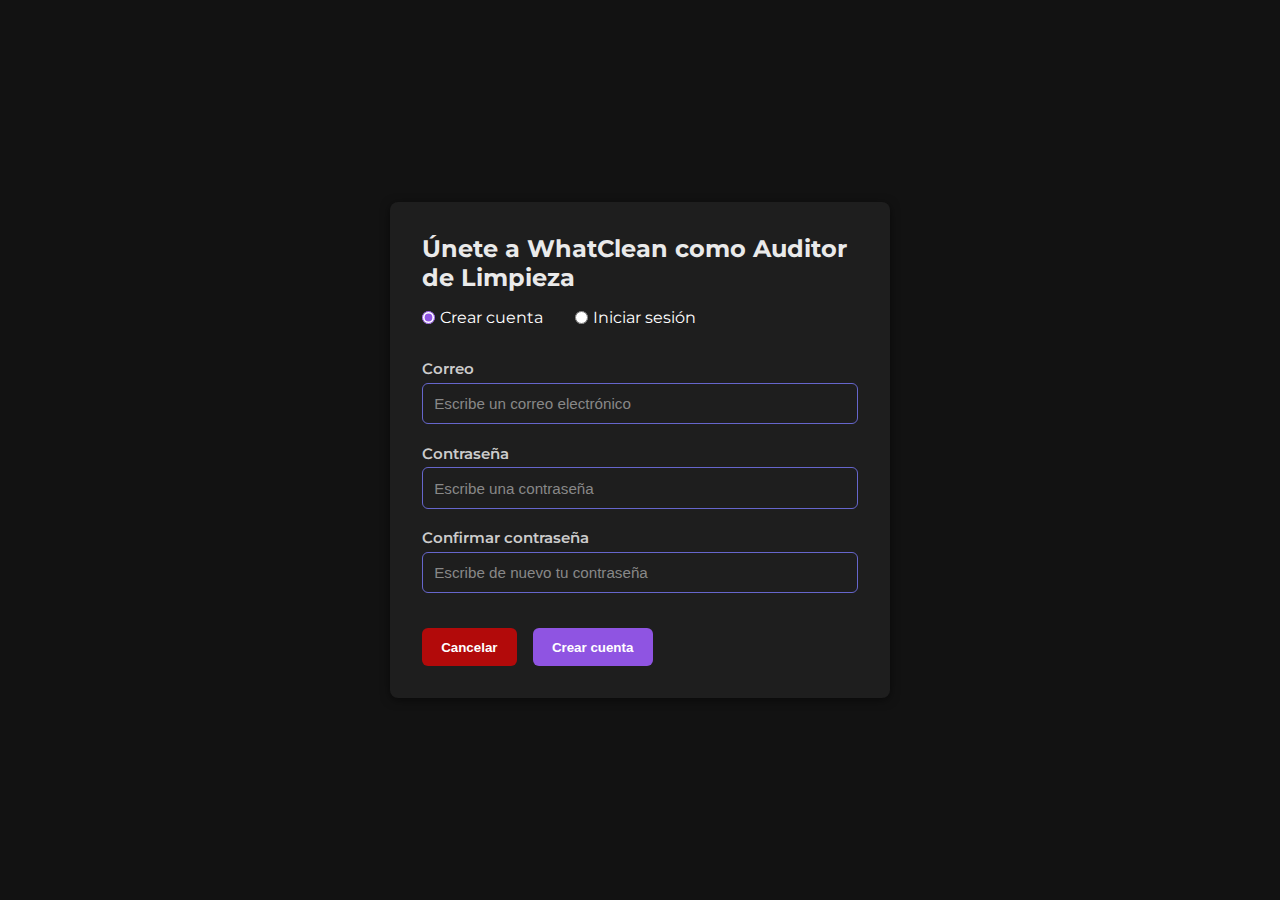
==== inicio_de_secion.html @ 9ef13532 "first commit" ====
<!DOCTYPE html>
<html lang="es">
<head>
  <meta charset="UTF-8" />
  <meta name="viewport" content="width=device-width, initial-scale=1.0"/>
  <title>WhatClean - Auditor de Limpieza</title>
  <!-- Fuente (ejemplo) -->
  <link rel="preconnect" href="https://fonts.gstatic.com">
  <link 
    href="https://fonts.googleapis.com/css2?family=Montserrat:wght@400;600;700&display=swap" 
    rel="stylesheet"
  >
  <!-- Estilos -->
  <link rel="stylesheet" href="css/inicio_secion.css" />
</head>
<body>

  <div class="container">
    <h1>Únete a WhatClean como Auditor de Limpieza</h1>

    <!-- Toggle de "Crear cuenta" / "Iniciar sesión" -->
    <div class="toggle-mode">
      <label class="toggle-option">
        <input type="radio" name="mode" value="signup" checked>
        <span>Crear cuenta</span>
      </label>
      <label class="toggle-option">
        <input type="radio" name="mode" value="login">
        <span>Iniciar sesión</span>
      </label>
    </div>

    <!-- FORMULARIO CREAR CUENTA -->
    <form id="signupForm" class="form visible">
      <div class="form-group">
        <label for="signupEmail">Correo</label>
        <input
          type="email"
          id="signupEmail"
          name="signupEmail"
          placeholder="Escribe un correo electrónico"
          required
        />
      </div>

      <div class="form-group">
        <label for="signupPassword">Contraseña</label>
        <input
          type="password"
          id="signupPassword"
          name="signupPassword"
          placeholder="Escribe una contraseña"
          minlength="8"
          required
        />
      </div>

      <div class="form-group">
        <label for="signupConfirm">Confirmar contraseña</label>
        <input
          type="password"
          id="signupConfirm"
          name="signupConfirm"
          placeholder="Escribe de nuevo tu contraseña"
          required
        />
      </div>

      <div class="buttons-group">
        <button type="button" class="btn-cancel">Cancelar</button>
        <button type="submit" class="btn-primary">Crear cuenta</button>
      </div>
    </form>

    <!-- FORMULARIO INICIAR SESIÓN (oculto por defecto) -->
    <form id="loginForm" class="form hidden">
      <div class="form-group">
        <label for="loginEmail">Correo</label>
        <input
          type="email"
          id="loginEmail"
          name="loginEmail"
          placeholder="Escribe un correo electrónico"
          required
        />
      </div>

      <div class="form-group">
        <label for="loginPassword">Contraseña</label>
        <input
          type="password"
          id="loginPassword"
          name="loginPassword"
          placeholder="Escribe una contraseña"
          required
        />
      </div>

      <div class="form-group forgot-link">
        <a href="#">¿Olvidaste tu contraseña?</a>
      </div>

      <div class="buttons-group">
        <button type="button" class="btn-cancel">Cancelar</button>
        <button type="submit" class="btn-primary">Iniciar sesión</button>
      </div>
    </form>
  </div>

  <!-- JS -->
  <script src="js/main.js"></script>
</body>
</html>
---- css/inicio_secion.css ----
/* RESET */
* {
    margin: 0;
    padding: 0;
    box-sizing: border-box;
  }
  
  body {
    font-family: 'Montserrat', sans-serif;
    background-color: #121212; 
    color: #fff;
    display: flex;
    justify-content: center;
    align-items: center;
    min-height: 100vh;
  }
  
  /* CONTENEDOR PRINCIPAL */
  .container {
    max-width: 500px;
    width: 90%;
    background-color: #1e1e1e;
    padding: 2rem;
    border-radius: 8px;
    box-shadow: 0 2px 10px rgba(0,0,0,0.5);
  }
  
  .container h1 {
    font-size: 1.5rem;
    margin-bottom: 1rem;
    font-weight: 700;
    color: #eaeaea;
  }
  
  /* TOGGLE CREAR CUENTA / INICIAR SESIÓN */
  .toggle-mode {
    display: flex;
    gap: 2rem;
    margin-bottom: 2rem;
  }
  
  .toggle-option {
    display: flex;
    align-items: center;
    gap: 0.3rem;
    cursor: pointer;
  }
  .toggle-option input[type="radio"] {
    accent-color: #8f54e2; /* color principal para el radio */
  }
  
  /* FORMULARIO */
  .form {
    display: flex;
    flex-direction: column;
    gap: 1.2rem;
  }
  
  /* Oculto por defecto */
  .hidden {
    display: none;
  }
  .visible {
    display: flex;
  }
  
  /* CAMPOS */
  .form-group {
    display: flex;
    flex-direction: column;
  }
  
  .form-group label {
    margin-bottom: 0.3rem;
    font-weight: 600;
    font-size: 0.95rem;
    color: #ccc;
  }
  
  .form-group input {
    background: transparent;
    color: #fff;
    border: 1px solid #66c;
    padding: 0.7rem;
    border-radius: 6px;
    outline: none;
    transition: border-color 0.2s;
    font-size: 0.95rem;
  }
  .form-group input::placeholder {
    color: #888;
  }
  .form-group input:focus {
    border-color: #8f54e2;
  }
  
  /* OLVIDASTE TU CONTRASEÑA */
  .forgot-link {
    text-align: right;
  }
  .forgot-link a {
    color: #888;
    font-size: 0.9rem;
    text-decoration: none;
  }
  .forgot-link a:hover {
    color: #ccc;
  }
  
  /* BOTONES */
  .buttons-group {
    display: flex;
    gap: 1rem;
    margin-top: 1rem;
  }
  
  /* Botón cancelar */
  .btn-cancel {
    background-color: #b20a0a;
    color: #fff;
    border: none;
    padding: 0.7rem 1.2rem;
    border-radius: 6px;
    cursor: pointer;
    font-weight: 600;
    transition: background-color 0.3s;
  }
  .btn-cancel:hover {
    background-color: #961414;
  }
  
  /* Botón primario (Crear cuenta / Iniciar sesión) */
  .btn-primary {
    background-color: #8f54e2;
    color: #fff;
    border: none;
    padding: 0.7rem 1.2rem;
    border-radius: 6px;
    cursor: pointer;
    font-weight: 600;
    transition: background-color 0.3s;
  }
  .btn-primary:hover {
    background-color: #7842c0;
  }
  
  /* RESPONSIVE */
  @media (max-width: 480px) {
    .toggle-mode {
      flex-direction: column;
      gap: 1rem;
      margin-bottom: 1.5rem;
    }
    .buttons-group {
      flex-direction: column;
      gap: 0.5rem;
    }
  }
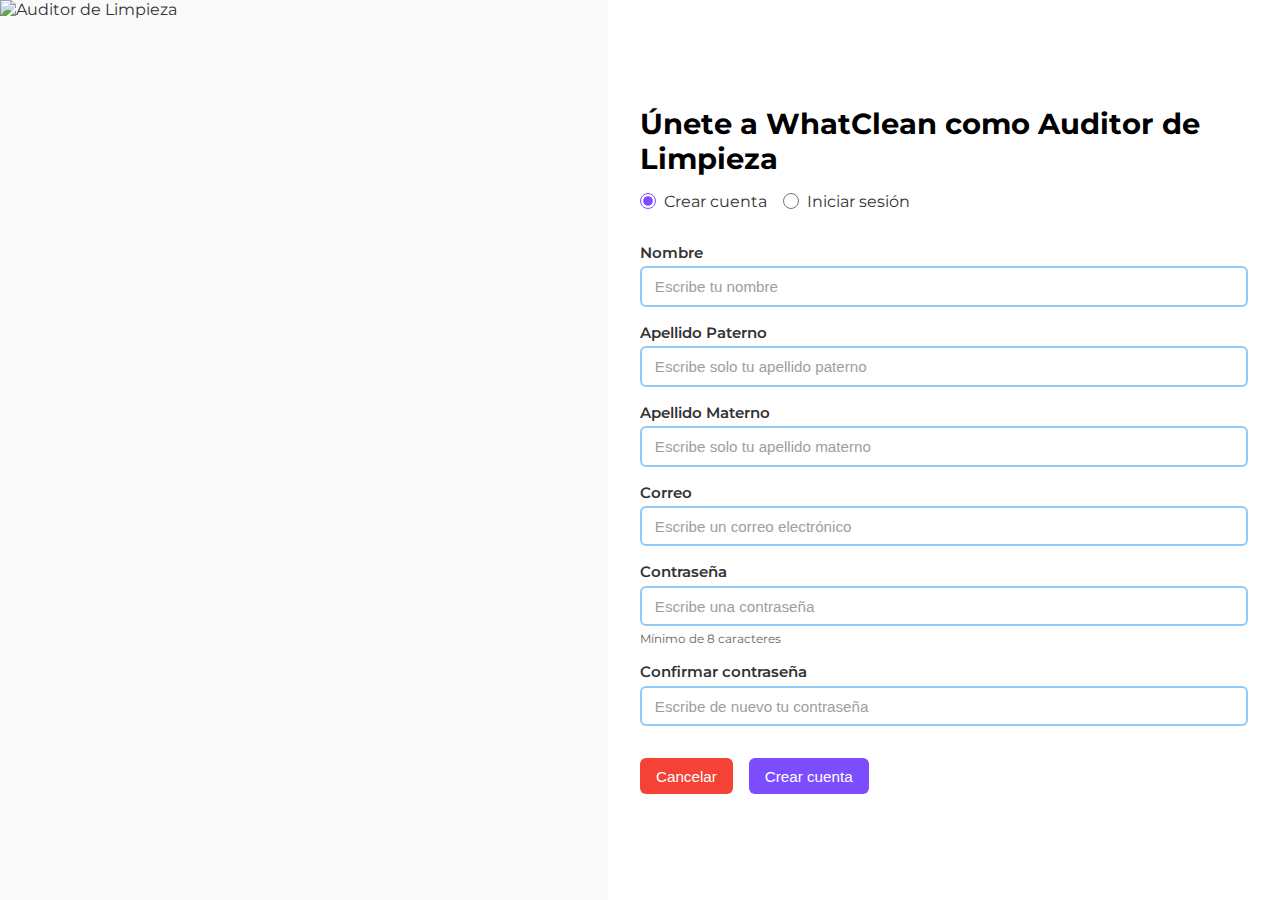
==== commit 6bac46ae: "cambio1" ====
--- a/inicio_de_secion.html
+++ b/inicio_de_secion.html
@@ -3,111 +3,116 @@
 <head>
   <meta charset="UTF-8" />
   <meta name="viewport" content="width=device-width, initial-scale=1.0"/>
-  <title>WhatClean - Auditor de Limpieza</title>
-  <!-- Fuente (ejemplo) -->
-  <link rel="preconnect" href="https://fonts.gstatic.com">
-  <link 
-    href="https://fonts.googleapis.com/css2?family=Montserrat:wght@400;600;700&display=swap" 
-    rel="stylesheet"
-  >
-  <!-- Estilos -->
+  <title>Creación de Cuenta - WhatClean</title>
+
+  <!-- Fuente (opcional) -->
+  <link rel="preconnect" href="https://fonts.gstatic.com" />
+  <link href="https://fonts.googleapis.com/css2?family=Montserrat:wght@400;600;700&display=swap" rel="stylesheet"/>
+
+  <!-- Hoja de estilos -->
   <link rel="stylesheet" href="css/inicio_secion.css" />
 </head>
 <body>
 
-  <div class="container">
-    <h1>Únete a WhatClean como Auditor de Limpieza</h1>
-
-    <!-- Toggle de "Crear cuenta" / "Iniciar sesión" -->
-    <div class="toggle-mode">
-      <label class="toggle-option">
-        <input type="radio" name="mode" value="signup" checked>
-        <span>Crear cuenta</span>
-      </label>
-      <label class="toggle-option">
-        <input type="radio" name="mode" value="login">
-        <span>Iniciar sesión</span>
-      </label>
+  <div class="signup-container">
+    <!-- SECCIÓN IZQUIERDA: IMAGEN (Auditor) -->
+    <div class="left-image">
+      <img src="img/auditor-limpieza.jpg" alt="Auditor de Limpieza">
     </div>
 
-    <!-- FORMULARIO CREAR CUENTA -->
-    <form id="signupForm" class="form visible">
-      <div class="form-group">
-        <label for="signupEmail">Correo</label>
-        <input
-          type="email"
-          id="signupEmail"
-          name="signupEmail"
-          placeholder="Escribe un correo electrónico"
-          required
-        />
+    <!-- SECCIÓN DERECHA: FORMULARIO -->
+    <div class="right-form">
+      <h1>Únete a WhatClean como Auditor de Limpieza</h1>
+      
+      <!-- Toggle "Crear cuenta" / "Iniciar sesión" -->
+      <div class="mode-toggle">
+        <label class="mode-option">
+          <input type="radio" name="authMode" value="signup" checked>
+          <span>Crear cuenta</span>
+        </label>
+        <label class="mode-option">
+          <input type="radio" name="authMode" value="signin">
+          <span>Iniciar sesión</span>
+        </label>
       </div>
 
-      <div class="form-group">
-        <label for="signupPassword">Contraseña</label>
-        <input
-          type="password"
-          id="signupPassword"
-          name="signupPassword"
-          placeholder="Escribe una contraseña"
-          minlength="8"
-          required
-        />
-      </div>
+      <!-- FORMULARIO CREAR CUENTA -->
+      <form class="signup-form">
+        <div class="form-group">
+          <label for="nombre">Nombre</label>
+          <input
+            type="text"
+            id="nombre"
+            name="nombre"
+            placeholder="Escribe tu nombre"
+            required
+          />
+        </div>
 
-      <div class="form-group">
-        <label for="signupConfirm">Confirmar contraseña</label>
-        <input
-          type="password"
-          id="signupConfirm"
-          name="signupConfirm"
-          placeholder="Escribe de nuevo tu contraseña"
-          required
-        />
-      </div>
+        <div class="form-group">
+          <label for="apellidoP">Apellido Paterno</label>
+          <input
+            type="text"
+            id="apellidoP"
+            name="apellidoP"
+            placeholder="Escribe solo tu apellido paterno"
+            required
+          />
+        </div>
 
-      <div class="buttons-group">
-        <button type="button" class="btn-cancel">Cancelar</button>
-        <button type="submit" class="btn-primary">Crear cuenta</button>
-      </div>
-    </form>
+        <div class="form-group">
+          <label for="apellidoM">Apellido Materno</label>
+          <input
+            type="text"
+            id="apellidoM"
+            name="apellidoM"
+            placeholder="Escribe solo tu apellido materno"
+            required
+          />
+        </div>
 
-    <!-- FORMULARIO INICIAR SESIÓN (oculto por defecto) -->
-    <form id="loginForm" class="form hidden">
-      <div class="form-group">
-        <label for="loginEmail">Correo</label>
-        <input
-          type="email"
-          id="loginEmail"
-          name="loginEmail"
-          placeholder="Escribe un correo electrónico"
-          required
-        />
-      </div>
+        <div class="form-group">
+          <label for="correo">Correo</label>
+          <input
+            type="email"
+            id="correo"
+            name="correo"
+            placeholder="Escribe un correo electrónico"
+            required
+          />
+        </div>
 
-      <div class="form-group">
-        <label for="loginPassword">Contraseña</label>
-        <input
-          type="password"
-          id="loginPassword"
-          name="loginPassword"
-          placeholder="Escribe una contraseña"
-          required
-        />
-      </div>
+        <div class="form-group">
+          <label for="password">Contraseña</label>
+          <input
+            type="password"
+            id="password"
+            name="password"
+            placeholder="Escribe una contraseña"
+            minlength="8"
+            required
+          />
+          <small class="help-text">Mínimo de 8 caracteres</small>
+        </div>
 
-      <div class="form-group forgot-link">
-        <a href="#">¿Olvidaste tu contraseña?</a>
-      </div>
+        <div class="form-group">
+          <label for="confirmPassword">Confirmar contraseña</label>
+          <input
+            type="password"
+            id="confirmPassword"
+            name="confirmPassword"
+            placeholder="Escribe de nuevo tu contraseña"
+            required
+          />
+        </div>
 
-      <div class="buttons-group">
-        <button type="button" class="btn-cancel">Cancelar</button>
-        <button type="submit" class="btn-primary">Iniciar sesión</button>
-      </div>
-    </form>
+        <div class="buttons-group">
+          <button type="button" class="btn-cancel">Cancelar</button>
+          <button type="submit" class="btn-create">Crear cuenta</button>
+        </div>
+      </form>
+    </div>
   </div>
 
-  <!-- JS -->
-  <script src="js/main.js"></script>
 </body>
 </html>
--- a/css/inicio_secion.css
+++ b/css/inicio_secion.css
@@ -1,4 +1,4 @@
-/* RESET */
+/* RESET BÁSICO */
 * {
     margin: 0;
     padding: 0;
@@ -7,104 +7,106 @@
   
   body {
     font-family: 'Montserrat', sans-serif;
-    background-color: #121212; 
-    color: #fff;
+    background-color: #fafafa;
+    color: #333;
+  }
+  
+  /* CONTENEDOR PRINCIPAL: DOS COLUMNAS */
+  .signup-container {
     display: flex;
-    justify-content: center;
-    align-items: center;
+    width: 100%;
     min-height: 100vh;
   }
   
-  /* CONTENEDOR PRINCIPAL */
-  .container {
-    max-width: 500px;
-    width: 90%;
-    background-color: #1e1e1e;
-    padding: 2rem;
-    border-radius: 8px;
-    box-shadow: 0 2px 10px rgba(0,0,0,0.5);
+  /* SECCIÓN IZQUIERDA: IMAGEN */
+  .left-image {
+    flex: 1;
+    overflow: hidden;
+  }
+  .left-image img {
+    width: 100%;
+    height: 100%;
+    object-fit: cover;
+    object-position: center;
   }
   
-  .container h1 {
-    font-size: 1.5rem;
-    margin-bottom: 1rem;
-    font-weight: 700;
-    color: #eaeaea;
+  /* SECCIÓN DERECHA: FORMULARIO */
+  .right-form {
+    flex: 1;
+    background-color: #fff;
+    padding: 3rem 2rem;
+    display: flex;
+    flex-direction: column;
+    justify-content: center;
   }
   
-  /* TOGGLE CREAR CUENTA / INICIAR SESIÓN */
-  .toggle-mode {
+  .right-form h1 {
+    font-size: 1.8rem;
+    font-weight: 700;
+    margin-bottom: 1rem;
+    color: #000; /* Texto oscuro */
+  }
+  
+  /* TOGGLE "CREAR CUENTA" / "INICIAR SESIÓN" */
+  .mode-toggle {
     display: flex;
-    gap: 2rem;
+    gap: 1rem;
     margin-bottom: 2rem;
   }
   
-  .toggle-option {
+  .mode-option {
     display: flex;
     align-items: center;
-    gap: 0.3rem;
+    gap: 0.5rem;
     cursor: pointer;
   }
-  .toggle-option input[type="radio"] {
-    accent-color: #8f54e2; /* color principal para el radio */
+  
+  .mode-option input[type="radio"] {
+    accent-color: #7c4dff; /* Color principal (morado) */
+    width: 16px;
+    height: 16px;
   }
   
   /* FORMULARIO */
-  .form {
+  .signup-form {
     display: flex;
     flex-direction: column;
-    gap: 1.2rem;
+    gap: 1rem;
   }
   
-  /* Oculto por defecto */
-  .hidden {
-    display: none;
-  }
-  .visible {
-    display: flex;
-  }
-  
-  /* CAMPOS */
+  /* GRUPOS DE FORMULARIO */
   .form-group {
     display: flex;
     flex-direction: column;
+    gap: 0.3rem;
   }
   
   .form-group label {
-    margin-bottom: 0.3rem;
     font-weight: 600;
+    color: #333;
     font-size: 0.95rem;
-    color: #ccc;
   }
   
   .form-group input {
-    background: transparent;
-    color: #fff;
-    border: 1px solid #66c;
-    padding: 0.7rem;
+    padding: 0.6rem 0.8rem;
+    border: 2px solid #90caf9; /* Borde azul claro */
     border-radius: 6px;
+    font-size: 0.95rem;
+    color: #333;
     outline: none;
-    transition: border-color 0.2s;
-    font-size: 0.95rem;
+    transition: border-color 0.3s;
   }
+  
   .form-group input::placeholder {
-    color: #888;
+    color: #9e9e9e;
   }
   .form-group input:focus {
-    border-color: #8f54e2;
+    border-color: #7c4dff; /* Morado al enfocar */
   }
   
-  /* OLVIDASTE TU CONTRASEÑA */
-  .forgot-link {
-    text-align: right;
-  }
-  .forgot-link a {
-    color: #888;
-    font-size: 0.9rem;
-    text-decoration: none;
-  }
-  .forgot-link a:hover {
-    color: #ccc;
+  .help-text {
+    font-size: 0.75rem;
+    color: #666;
   }
   
   /* BOTONES */
@@ -114,46 +116,44 @@
     margin-top: 1rem;
   }
   
-  /* Botón cancelar */
+  /* Botón "Cancelar" */
   .btn-cancel {
-    background-color: #b20a0a;
+    background-color: #f44336; /* rojo */
     color: #fff;
     border: none;
-    padding: 0.7rem 1.2rem;
     border-radius: 6px;
+    padding: 0.6rem 1rem;
+    font-size: 0.95rem;
     cursor: pointer;
-    font-weight: 600;
     transition: background-color 0.3s;
   }
   .btn-cancel:hover {
-    background-color: #961414;
+    background-color: #c62828;
   }
   
-  /* Botón primario (Crear cuenta / Iniciar sesión) */
-  .btn-primary {
-    background-color: #8f54e2;
+  /* Botón "Crear cuenta" */
+  .btn-create {
+    background-color: #7c4dff; /* morado */
     color: #fff;
     border: none;
-    padding: 0.7rem 1.2rem;
     border-radius: 6px;
+    padding: 0.6rem 1rem;
+    font-size: 0.95rem;
     cursor: pointer;
-    font-weight: 600;
     transition: background-color 0.3s;
   }
-  .btn-primary:hover {
-    background-color: #7842c0;
+  .btn-create:hover {
+    background-color: #651fff; 
   }
   
   /* RESPONSIVE */
-  @media (max-width: 480px) {
-    .toggle-mode {
+  @media (max-width: 900px) {
+    .signup-container {
       flex-direction: column;
-      gap: 1rem;
-      margin-bottom: 1.5rem;
     }
-    .buttons-group {
-      flex-direction: column;
-      gap: 0.5rem;
+    .left-image {
+      height: 300px;
+      flex: initial;
     }
   }
   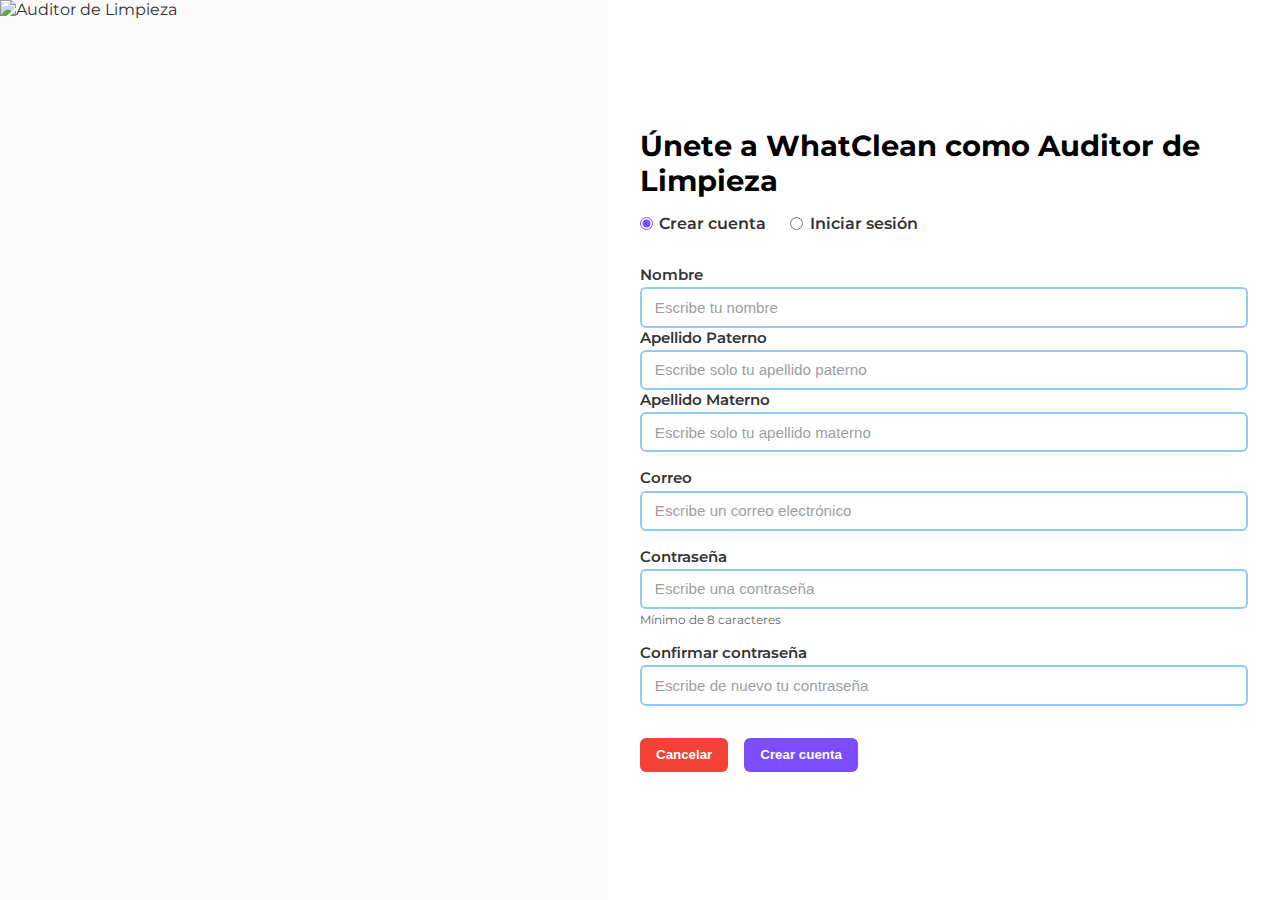
==== commit 9faa6fd1: "cambio 1.1          10:13" ====
--- a/inicio_de_secion.html
+++ b/inicio_de_secion.html
@@ -3,11 +3,14 @@
 <head>
   <meta charset="UTF-8" />
   <meta name="viewport" content="width=device-width, initial-scale=1.0"/>
-  <title>Creación de Cuenta - WhatClean</title>
+  <title>WhatClean - Auditor de Limpieza</title>
 
   <!-- Fuente (opcional) -->
   <link rel="preconnect" href="https://fonts.gstatic.com" />
-  <link href="https://fonts.googleapis.com/css2?family=Montserrat:wght@400;600;700&display=swap" rel="stylesheet"/>
+  <link 
+    href="https://fonts.googleapis.com/css2?family=Montserrat:wght@400;600;700&display=swap" 
+    rel="stylesheet"
+  />
 
   <!-- Hoja de estilos -->
   <link rel="stylesheet" href="css/inicio_secion.css" />
@@ -15,92 +18,96 @@
 <body>
 
   <div class="signup-container">
-    <!-- SECCIÓN IZQUIERDA: IMAGEN (Auditor) -->
+    <!-- SECCIÓN IZQUIERDA: IMAGEN -->
     <div class="left-image">
-      <img src="img/auditor-limpieza.jpg" alt="Auditor de Limpieza">
+      <img src="img/auditor-limpieza.jpg" alt="Auditor de Limpieza" />
     </div>
 
-    <!-- SECCIÓN DERECHA: FORMULARIO -->
+    <!-- SECCIÓN DERECHA -->
     <div class="right-form">
       <h1>Únete a WhatClean como Auditor de Limpieza</h1>
-      
-      <!-- Toggle "Crear cuenta" / "Iniciar sesión" -->
+
+      <!-- Toggle CREAR CUENTA / INICIAR SESIÓN -->
       <div class="mode-toggle">
         <label class="mode-option">
-          <input type="radio" name="authMode" value="signup" checked>
+          <input type="radio" name="authMode" value="signup" checked />
           <span>Crear cuenta</span>
         </label>
         <label class="mode-option">
-          <input type="radio" name="authMode" value="signin">
+          <input type="radio" name="authMode" value="signin" />
           <span>Iniciar sesión</span>
         </label>
       </div>
 
-      <!-- FORMULARIO CREAR CUENTA -->
-      <form class="signup-form">
+      <!-- FORMULARIO (UNICO) -->
+      <form class="dynamic-form" id="dynamicForm">
+        
+        <!-- Grupo: Nombres (sólo para CREAR CUENTA) -->
+        <div class="name-fields">
+          <div class="form-group">
+            <label for="nombre">Nombre</label>
+            <input 
+              type="text" 
+              id="nombre" 
+              name="nombre" 
+              placeholder="Escribe tu nombre" 
+            />
+          </div>
+
+          <div class="form-group">
+            <label for="apellidoP">Apellido Paterno</label>
+            <input
+              type="text"
+              id="apellidoP"
+              name="apellidoP"
+              placeholder="Escribe solo tu apellido paterno"
+            />
+          </div>
+
+          <div class="form-group">
+            <label for="apellidoM">Apellido Materno</label>
+            <input
+              type="text"
+              id="apellidoM"
+              name="apellidoM"
+              placeholder="Escribe solo tu apellido materno"
+            />
+          </div>
+        </div>
+
+        <!-- Correo (común a ambos modos) -->
         <div class="form-group">
-          <label for="nombre">Nombre</label>
-          <input
-            type="text"
-            id="nombre"
-            name="nombre"
-            placeholder="Escribe tu nombre"
-            required
+          <label for="correo">Correo</label>
+          <input 
+            type="email" 
+            id="correo" 
+            name="correo" 
+            placeholder="Escribe un correo electrónico" 
+            required 
           />
         </div>
 
-        <div class="form-group">
-          <label for="apellidoP">Apellido Paterno</label>
-          <input
-            type="text"
-            id="apellidoP"
-            name="apellidoP"
-            placeholder="Escribe solo tu apellido paterno"
-            required
-          />
-        </div>
-
-        <div class="form-group">
-          <label for="apellidoM">Apellido Materno</label>
-          <input
-            type="text"
-            id="apellidoM"
-            name="apellidoM"
-            placeholder="Escribe solo tu apellido materno"
-            required
-          />
-        </div>
-
-        <div class="form-group">
-          <label for="correo">Correo</label>
-          <input
-            type="email"
-            id="correo"
-            name="correo"
-            placeholder="Escribe un correo electrónico"
-            required
-          />
-        </div>
-
+        <!-- Contraseña (común a ambos modos) -->
         <div class="form-group">
           <label for="password">Contraseña</label>
-          <input
-            type="password"
-            id="password"
-            name="password"
-            placeholder="Escribe una contraseña"
+          <input 
+            type="password" 
+            id="password" 
+            name="password" 
+            placeholder="Escribe una contraseña" 
             minlength="8"
             required
           />
           <small class="help-text">Mínimo de 8 caracteres</small>
         </div>
 
+        <!-- Confirmar Contraseña (común a ambos modos) -->
         <div class="form-group">
           <label for="confirmPassword">Confirmar contraseña</label>
-          <input
-            type="password"
-            id="confirmPassword"
-            name="confirmPassword"
+          <input 
+            type="password" 
+            id="confirmPassword" 
+            name="confirmPassword" 
             placeholder="Escribe de nuevo tu contraseña"
             required
           />
@@ -108,11 +115,20 @@
 
         <div class="buttons-group">
           <button type="button" class="btn-cancel">Cancelar</button>
-          <button type="submit" class="btn-create">Crear cuenta</button>
+          <button 
+            type="submit" 
+            class="btn-primary" 
+            id="submitBtn"
+          >
+            Crear cuenta
+          </button>
         </div>
       </form>
-    </div>
+
+    </div> <!-- Fin .right-form -->
   </div>
 
+  <!-- JS para alternar campos -->
+  <script src="js/main.js"></script>
 </body>
 </html>
--- a/css/inicio_secion.css
+++ b/css/inicio_secion.css
@@ -1,4 +1,4 @@
-/* RESET BÁSICO */
+/* RESET */
 * {
     margin: 0;
     padding: 0;
@@ -18,7 +18,7 @@
     min-height: 100vh;
   }
   
-  /* SECCIÓN IZQUIERDA: IMAGEN */
+  /* IZQUIERDA: IMAGEN */
   .left-image {
     flex: 1;
     overflow: hidden;
@@ -27,10 +27,9 @@
     width: 100%;
     height: 100%;
     object-fit: cover;
-    object-position: center;
   }
   
-  /* SECCIÓN DERECHA: FORMULARIO */
+  /* DERECHA: FORMULARIO */
   .right-form {
     flex: 1;
     background-color: #fff;
@@ -44,41 +43,40 @@
     font-size: 1.8rem;
     font-weight: 700;
     margin-bottom: 1rem;
-    color: #000; /* Texto oscuro */
+    color: #000;
   }
   
-  /* TOGGLE "CREAR CUENTA" / "INICIAR SESIÓN" */
+  /* TOGGLE (RADIO BUTTONS) */
   .mode-toggle {
     display: flex;
-    gap: 1rem;
+    gap: 1.5rem;
     margin-bottom: 2rem;
   }
   
   .mode-option {
     display: flex;
     align-items: center;
-    gap: 0.5rem;
+    gap: 0.4rem;
     cursor: pointer;
+    font-weight: 600;
   }
   
   .mode-option input[type="radio"] {
-    accent-color: #7c4dff; /* Color principal (morado) */
-    width: 16px;
-    height: 16px;
+    accent-color: #7c4dff; /* Ajusta al color deseado */
   }
   
   /* FORMULARIO */
-  .signup-form {
+  .dynamic-form {
     display: flex;
     flex-direction: column;
     gap: 1rem;
   }
   
-  /* GRUPOS DE FORMULARIO */
+  /* CAMPOS DEL FORMULARIO */
   .form-group {
     display: flex;
     flex-direction: column;
-    gap: 0.3rem;
+    gap: 0.2rem;
   }
   
   .form-group label {
@@ -89,61 +87,66 @@
   
   .form-group input {
     padding: 0.6rem 0.8rem;
-    border: 2px solid #90caf9; /* Borde azul claro */
+    border: 2px solid #90caf9; /* Borde azul */
     border-radius: 6px;
     font-size: 0.95rem;
     color: #333;
     outline: none;
     transition: border-color 0.3s;
   }
-  
   .form-group input::placeholder {
     color: #9e9e9e;
   }
   .form-group input:focus {
-    border-color: #7c4dff; /* Morado al enfocar */
+    border-color: #7c4dff; 
   }
   
+  /* Texto de ayuda */
   .help-text {
     font-size: 0.75rem;
     color: #666;
   }
   
-  /* BOTONES */
+  /* Botones */
   .buttons-group {
     display: flex;
     gap: 1rem;
     margin-top: 1rem;
   }
   
-  /* Botón "Cancelar" */
+  /* Botón cancelar */
   .btn-cancel {
     background-color: #f44336; /* rojo */
     color: #fff;
     border: none;
     border-radius: 6px;
     padding: 0.6rem 1rem;
-    font-size: 0.95rem;
     cursor: pointer;
+    font-weight: 600;
     transition: background-color 0.3s;
   }
   .btn-cancel:hover {
-    background-color: #c62828;
+    background-color: #d32f2f;
   }
   
-  /* Botón "Crear cuenta" */
-  .btn-create {
-    background-color: #7c4dff; /* morado */
+  /* Botón primario (Crear / Iniciar) */
+  .btn-primary {
+    background-color: #7c4dff; 
     color: #fff;
     border: none;
     border-radius: 6px;
     padding: 0.6rem 1rem;
-    font-size: 0.95rem;
     cursor: pointer;
+    font-weight: 600;
     transition: background-color 0.3s;
   }
-  .btn-create:hover {
-    background-color: #651fff; 
+  .btn-primary:hover {
+    background-color: #651fff;
+  }
+  
+  /* Ocultar las fields de Nombres si no se necesitan (lo haremos con JS) */
+  .hidden {
+    display: none;
   }
   
   /* RESPONSIVE */
@@ -152,8 +155,8 @@
       flex-direction: column;
     }
     .left-image {
-      height: 300px;
-      flex: initial;
+      height: 250px;
+      flex: 0;
     }
   }
   